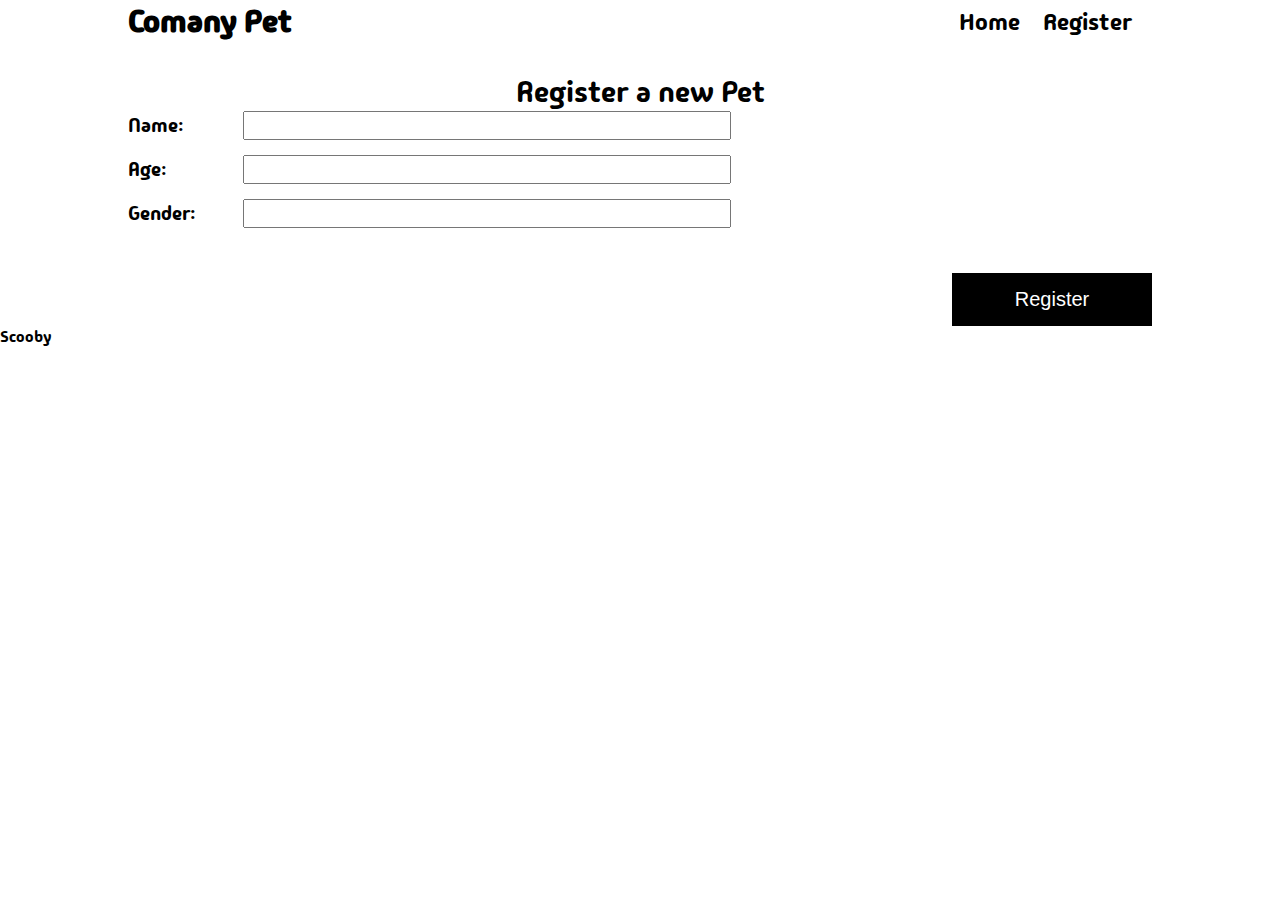
==== register.html @ 96490996 "setting up PetSalon" ====
<!DOCTYPE html>
<html lang="en">
<head>
    <!DOCTYPE html>
<html lang="en">
<head>
    <meta charset="UTF-8">
    <meta name="viewport" content="width=device-width, initial-scale=1.0">
    <link rel="stylesheet" href="./styles/main.css">
    <link rel="preconnect" href="https://fonts.googleapis.com">
    <link rel="preconnect" href="https://fonts.gstatic.com" crossorigin>
    <link href="https://fonts.googleapis.com/css2?family=Madimi+One&family=Protest+Riot&display=swap" rel="stylesheet">
    <title>Document</title>
</head>
<body>
    <header>
        <div class="container flex-container margin-b30">
            <h1>Comany Pet</h1>
            <nav>
                <a href="index.html">Home</a>
                <a href="register.html">Register</a>
            </nav>
    </header>
    <main class="container">
        <h2 class="secondary-text centered-text">Register a new Pet</h2>
        <div class="input-control">
            <label>Name:</label>
            <input type="text" id="txtName">
        </div>
        <div class="input-control">
            <label>Age:</label>
            <input type="number" id="txtAge">
        </div>
        <div class="input-control">
            <label>Gender:</label>
            <input type="text" id="txtGender">
        </div>
        <div class="btn-container">
            <button class="btn" onclick="register();">Register</button>
        </div>
    </main>
    <div id="petList"></div>
    <!--creata a form-->
    <script src="./script/display.js"></script>
    <script src="./script/register.js"></script>
</body>
</html>
---- styles/main.css ----
/*Global*/
*{
    margin: 0;
    pad: 0;
}
body{
    font-family: "Madimi One";
}
img{
    width: 30rem;
}
a{
    text-decoration: none;
}
h3{
    margin-top: 1rem;
    font-weight: 100;
}
/*Utilities*/
.container{
    width: 80%;
    margin-left: auto;
    margin-right: auto;
}
.flex-container{
    display: flex;
    justify-content: space-between;
    align-items: center;
}
.margin-b30{
    margin-bottom: 30px;
}
.margin-b80{
    margin-bottom: 80px;
}
.cont-img{
    display: flex;
    flex-direction: row;
    
}
.main-text{
    font-weight: 400;
    font-size: 50px;
    line-height: 1;
    letter-spacing: 3px;
}
.secondary-text{
    font-weight: 300;
    font-size: 30px;
}
.normal-text{
    font-size: 18px;
    line-height: 1.3;
    font-weight: 100;
}
.centered-text{
    text-align: center;
}
.btn{
    display: block;
    width: 200px;
    background-color: black;
    color: white;
    padding: 15px;
    text-align: center;
    margin-top: 30px;
    font-size: 20px;   
    border: none;
}
/*header*/
.site-header{
    background-color: rgb(144, 227, 250);
}
.site-header h1{
    font-weight: 300;
    font-size: 40px;
}
.header-text{
    width: 40%;
}
.header-img{
    width: 50%;
}
nav a{
    color: black;
    font-weight: 300;
    font-size: 24px;
    margin-right: 20px;
}
/*main*/
main{
    margin-top: 1rem;
    color: black;
    margin-left: 7.9rem;
}

.input-control{
    margin-bottom: 15px;
}
.input-control label{
    display: inline-block;
    font-size: 20px;
    width: 7rem;

}
.input-control input{
    font-size: 20px;
    width: 30rem;
}
.btn-container{
    display: flex;
    justify-content: flex-end;
}
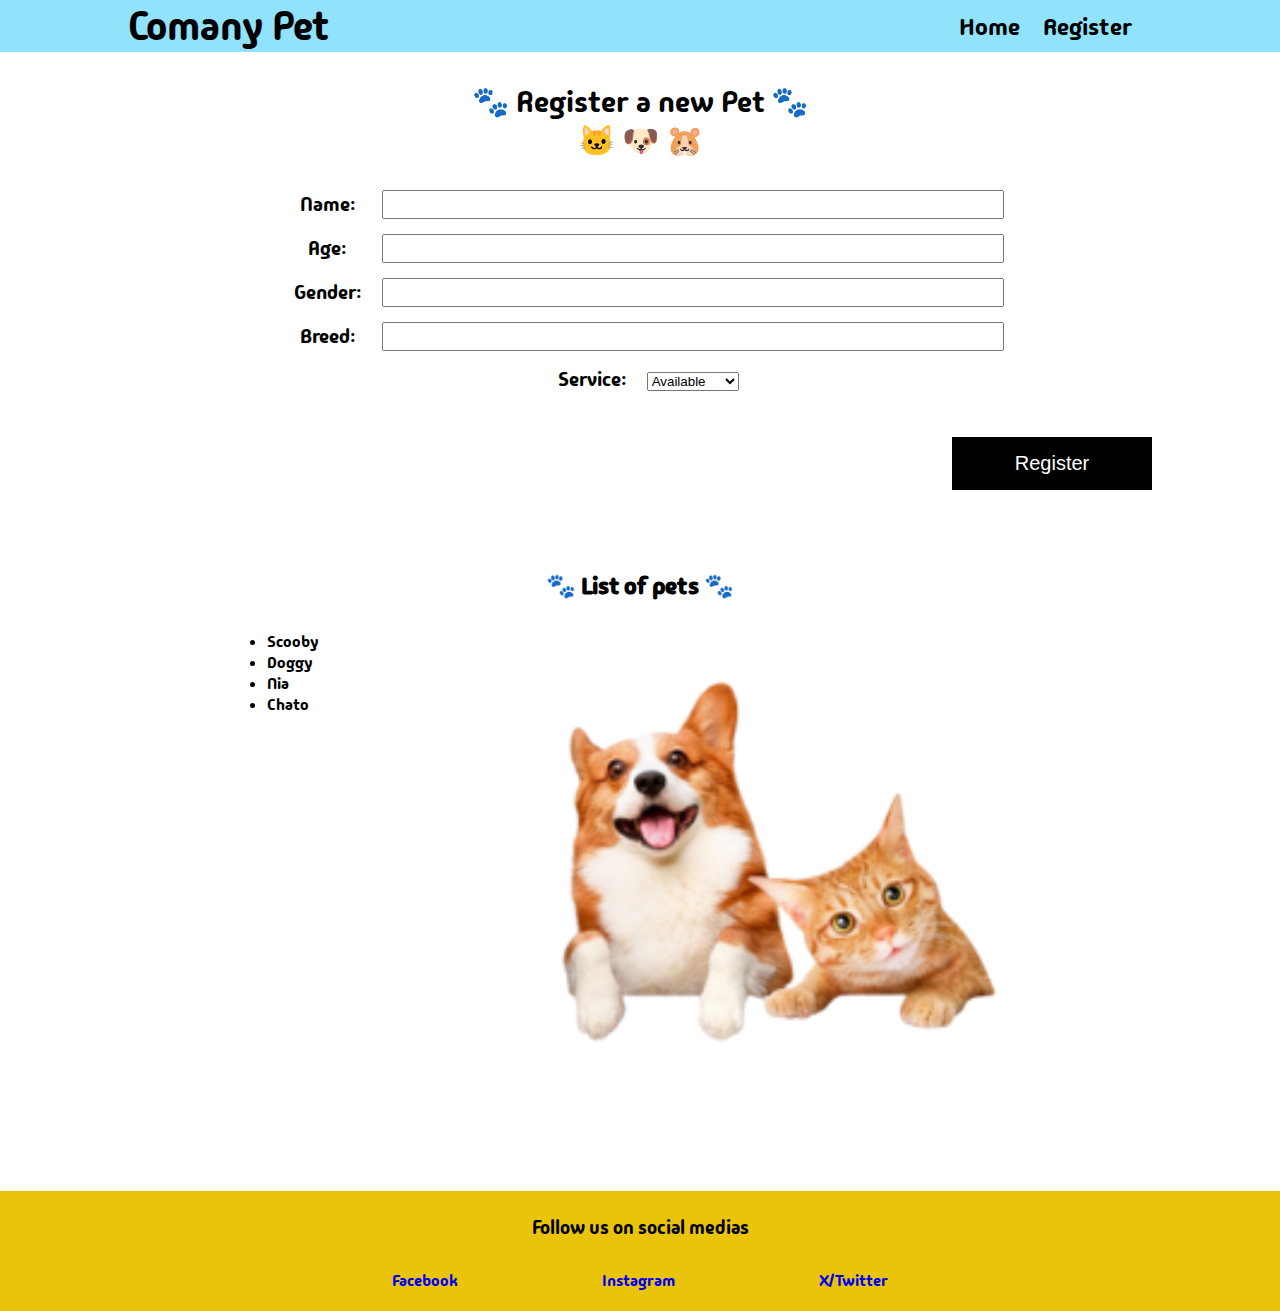
==== commit d3946677: "registation" ====
--- a/register.html
+++ b/register.html
@@ -10,10 +10,10 @@
     <link rel="preconnect" href="https://fonts.googleapis.com">
     <link rel="preconnect" href="https://fonts.gstatic.com" crossorigin>
     <link href="https://fonts.googleapis.com/css2?family=Madimi+One&family=Protest+Riot&display=swap" rel="stylesheet">
-    <title>Document</title>
+    <title>Register</title>
 </head>
 <body>
-    <header>
+    <header class="site-header">
         <div class="container flex-container margin-b30">
             <h1>Comany Pet</h1>
             <nav>
@@ -21,27 +21,57 @@
                 <a href="register.html">Register</a>
             </nav>
     </header>
+
     <main class="container">
-        <h2 class="secondary-text centered-text">Register a new Pet</h2>
-        <div class="input-control">
-            <label>Name:</label>
-            <input type="text" id="txtName">
-        </div>
-        <div class="input-control">
-            <label>Age:</label>
-            <input type="number" id="txtAge">
-        </div>
-        <div class="input-control">
-            <label>Gender:</label>
-            <input type="text" id="txtGender">
-        </div>
-        <div class="btn-container">
-            <button class="btn" onclick="register();">Register</button>
+        <h2 class="secondary-text centered-text">🐾 Register a new Pet 🐾</h2>
+        <h2 class="secondary-text centered-text margin-b30">🐱  🐶  🐹</h2>
+        <div class="centered-text">
+            <div class="input-control">
+                <label>Name:</label>
+                <input type="text" id="txtName">
+            </div>
+            <div class="input-control">
+                <label>Age:</label>
+                <input type="number" id="txtAge">
+            </div>
+            <div class="input-control">
+                <label>Gender:</label>
+                <input type="text" id="txtGender">
+            </div>
+            <div class="input-control">
+                <label>Breed:</label>
+                <input type="text" id="txtBreed">
+            </div>
+            <div class="input-control">
+                <label>Service:</label>
+                <select name="cars" id="cars">
+                    <option value="Available">Available</option>
+                    <option value="Unavailable">Unavailable</option>
+                </select>
+            </div>
+            <div class="btn-container margin-b80">
+                <button class="btn" onclick="register();">Register</button>
+            </div>
         </div>
     </main>
-    <div id="petList"></div>
+    
+    <h2 class="centered-text margin-b30">🐾 List of pets 🐾</h2>
+    <div class="petList">
+        <div id="petList"></div>
+        <img src="img/pets.png">
+    </div>
+
     <!--creata a form-->
     <script src="./script/display.js"></script>
     <script src="./script/register.js"></script>
+
+    <footer class="footer-container">
+        <h3 class="margin-b30 centered-text">Follow us on social medias</h3>
+        <div class="footer-social">
+            <a href="#">Facebook</a>
+            <a href="#">Instagram</a>
+            <a href="#">X/Twitter</a>
+        </div>
+    </footer>
 </body>
 </html>--- a/styles/main.css
+++ b/styles/main.css
@@ -94,20 +94,46 @@
     margin-left: 7.9rem;
 }
 
+/*register*/
 .input-control{
     margin-bottom: 15px;
 }
 .input-control label{
     display: inline-block;
     font-size: 20px;
-    width: 7rem;
-
+    width: 10%;
 }
 .input-control input{
     font-size: 20px;
-    width: 30rem;
+    width: 60%;
 }
 .btn-container{
     display: flex;
     justify-content: flex-end;
+}
+.petList{
+    margin-left: 10rem;
+    margin-right: 10rem;
+    display: flex;
+    flex-direction: row;
+    justify-content: space-around;
+}
+.petList img{
+    width: 30rem;
+}
+/*footer*/
+footer{
+    margin-top: 5rem;
+    background-color: rgb(234, 196, 11);
+}
+.footer-container{
+    height: 7rem;
+    padding-top: .5rem;
+    padding-left: 20rem;
+    padding-right: 20rem;
+}
+.footer-social{
+    display: flex;
+    flex-direction: row;
+    justify-content: space-around;
 }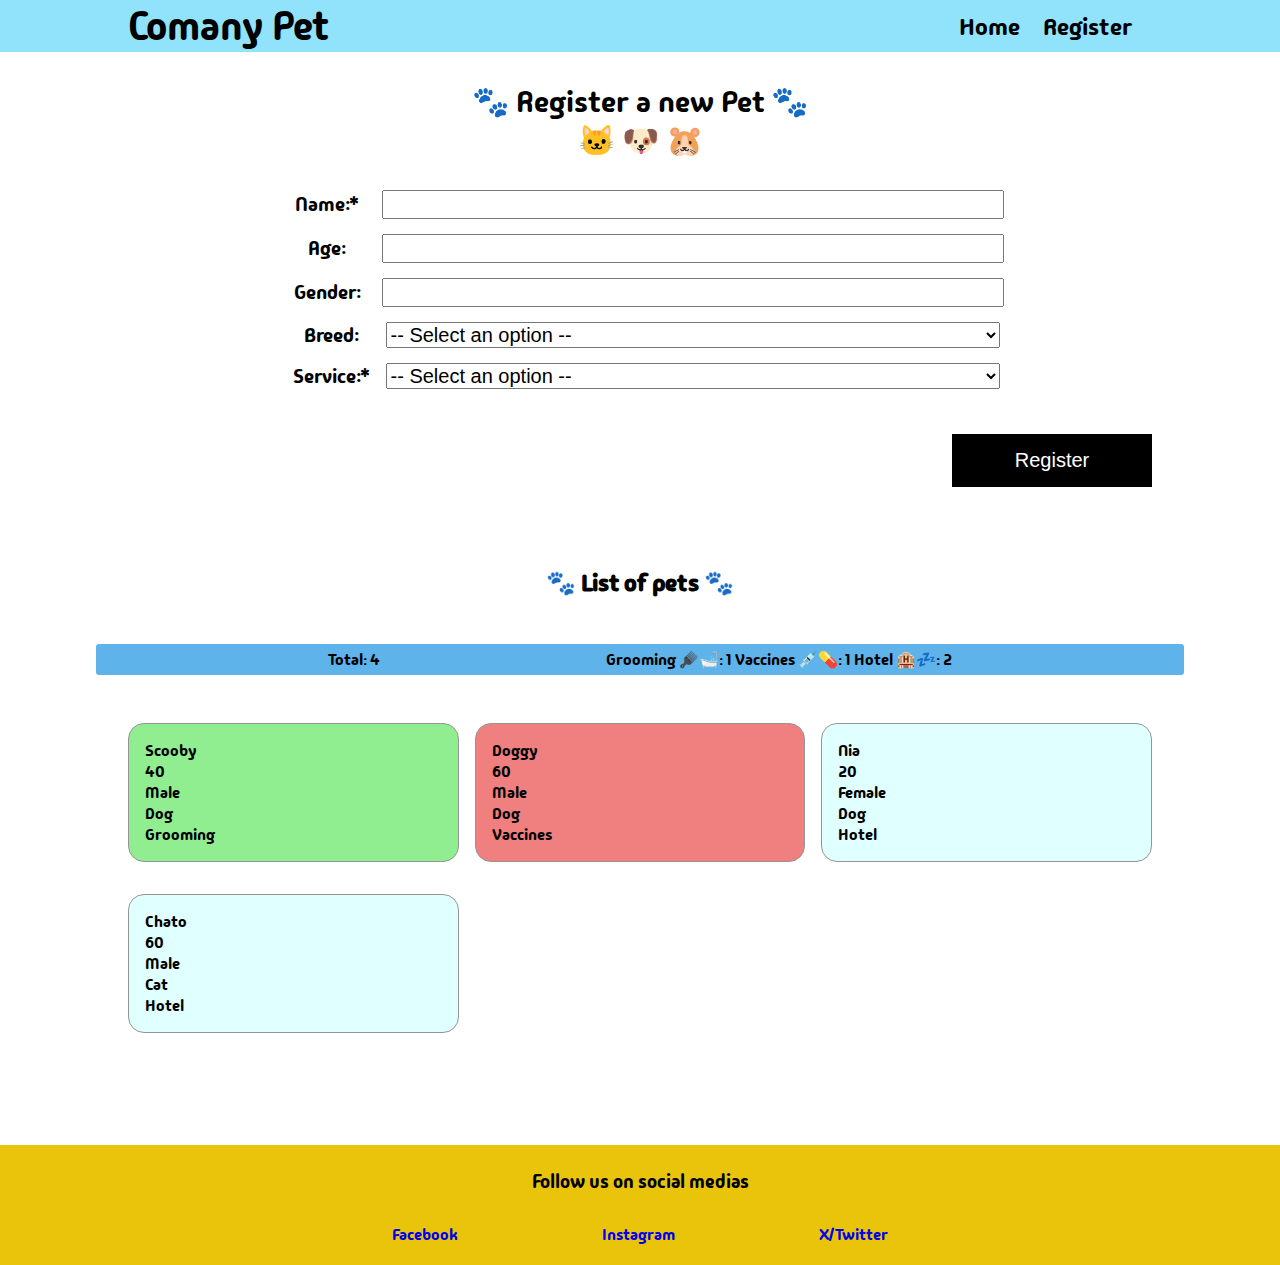
==== commit eeaeee05: "part2" ====
--- a/register.html
+++ b/register.html
@@ -27,7 +27,7 @@
         <h2 class="secondary-text centered-text margin-b30">🐱  🐶  🐹</h2>
         <div class="centered-text">
             <div class="input-control">
-                <label>Name:</label>
+                <label>Name:*</label>
                 <input type="text" id="txtName">
             </div>
             <div class="input-control">
@@ -40,13 +40,21 @@
             </div>
             <div class="input-control">
                 <label>Breed:</label>
-                <input type="text" id="txtBreed">
+                <select id="txtBreed">
+                    <option value="" selected disabled>-- Select an option --</option>
+                    <option value="Dog">-- Dog --</option>
+                    <option value="Cat">-- Cat --</option>
+                    <option value="Bird">-- Bird --</option>
+                    <option value="Fish">-- Fish --</option>
+                </select>
             </div>
             <div class="input-control">
-                <label>Service:</label>
-                <select name="cars" id="cars">
-                    <option value="Available">Available</option>
-                    <option value="Unavailable">Unavailable</option>
+                <label>Service:*</label>
+                <select id="txtService">
+                    <option value="" selected disabled>-- Select an option --</option>
+                    <option value="Grooming">-- Grooming --</option>
+                    <option value="Vaccines">-- Vaccines --</option>
+                    <option value="Hotel">-- Hotel --</option>
                 </select>
             </div>
             <div class="btn-container margin-b80">
@@ -56,11 +64,17 @@
     </main>
     
     <h2 class="centered-text margin-b30">🐾 List of pets 🐾</h2>
-    <div class="petList">
-        <div id="petList"></div>
-        <img src="img/pets.png">
+    <div class="petList"></div>
+    <div class="petsInfo">
+        <label>Total: <span id="totalPets"></span></label>
+        <div>
+            <label>Grooming 🪮🛁: <span id="totalGroomings">0</span></label>
+            <label>Vaccines 💉💊: <span id="totalVaccine">0</span></label>
+            <label>Hotel 🏨💤: <span id="totalHotels">0</span></label>
+        </div>
     </div>
-
+    <div class="container" id="pets"></div>
+    
     <!--creata a form-->
     <script src="./script/display.js"></script>
     <script src="./script/register.js"></script>
--- a/styles/main.css
+++ b/styles/main.css
@@ -26,6 +26,14 @@
     display: flex;
     justify-content: space-between;
     align-items: center;
+}
+.grid-container{
+    display: grid;
+    grid-template-columns: 50% 50%;
+    margin: 1rem;
+}
+.grid-container h3{
+    text-align: center;
 }
 .margin-b30{
     margin-bottom: 30px;
@@ -93,7 +101,10 @@
     color: black;
     margin-left: 7.9rem;
 }
-
+/*more about section*/
+.more-about-us{
+    background-color: #dedede;
+}
 /*register*/
 .input-control{
     margin-bottom: 15px;
@@ -103,7 +114,8 @@
     font-size: 20px;
     width: 10%;
 }
-.input-control input{
+.input-control input,
+.input-control select{
     font-size: 20px;
     width: 60%;
 }
@@ -121,6 +133,39 @@
 .petList img{
     width: 30rem;
 }
+.alert-error{
+
+}
+/*pet card*/
+#pets{
+    display: grid;
+    grid-template-columns: repeat(3,1fr);
+    column-gap: 1rem;
+    margin-top: 3rem;
+}
+.petCard{
+    border: 1px solid rgb(149, 149, 149);
+    padding: 1rem;
+    border-radius: 1rem;
+    margin-bottom: 2rem;
+}
+.petsInfo{
+    display: flex;
+    justify-content: space-evenly;
+    background-color: rgb(95, 179, 235);
+    margin: 1rem 6rem;
+    padding: 5px;
+    border-radius: 3px;
+}
+.grooming{
+    background-color: lightgreen;
+}
+.vaccines{
+    background-color: lightcoral;
+}
+.hotel{
+    background-color: lightcyan;
+}
 /*footer*/
 footer{
     margin-top: 5rem;
@@ -136,4 +181,4 @@
     display: flex;
     flex-direction: row;
     justify-content: space-around;
-}+}
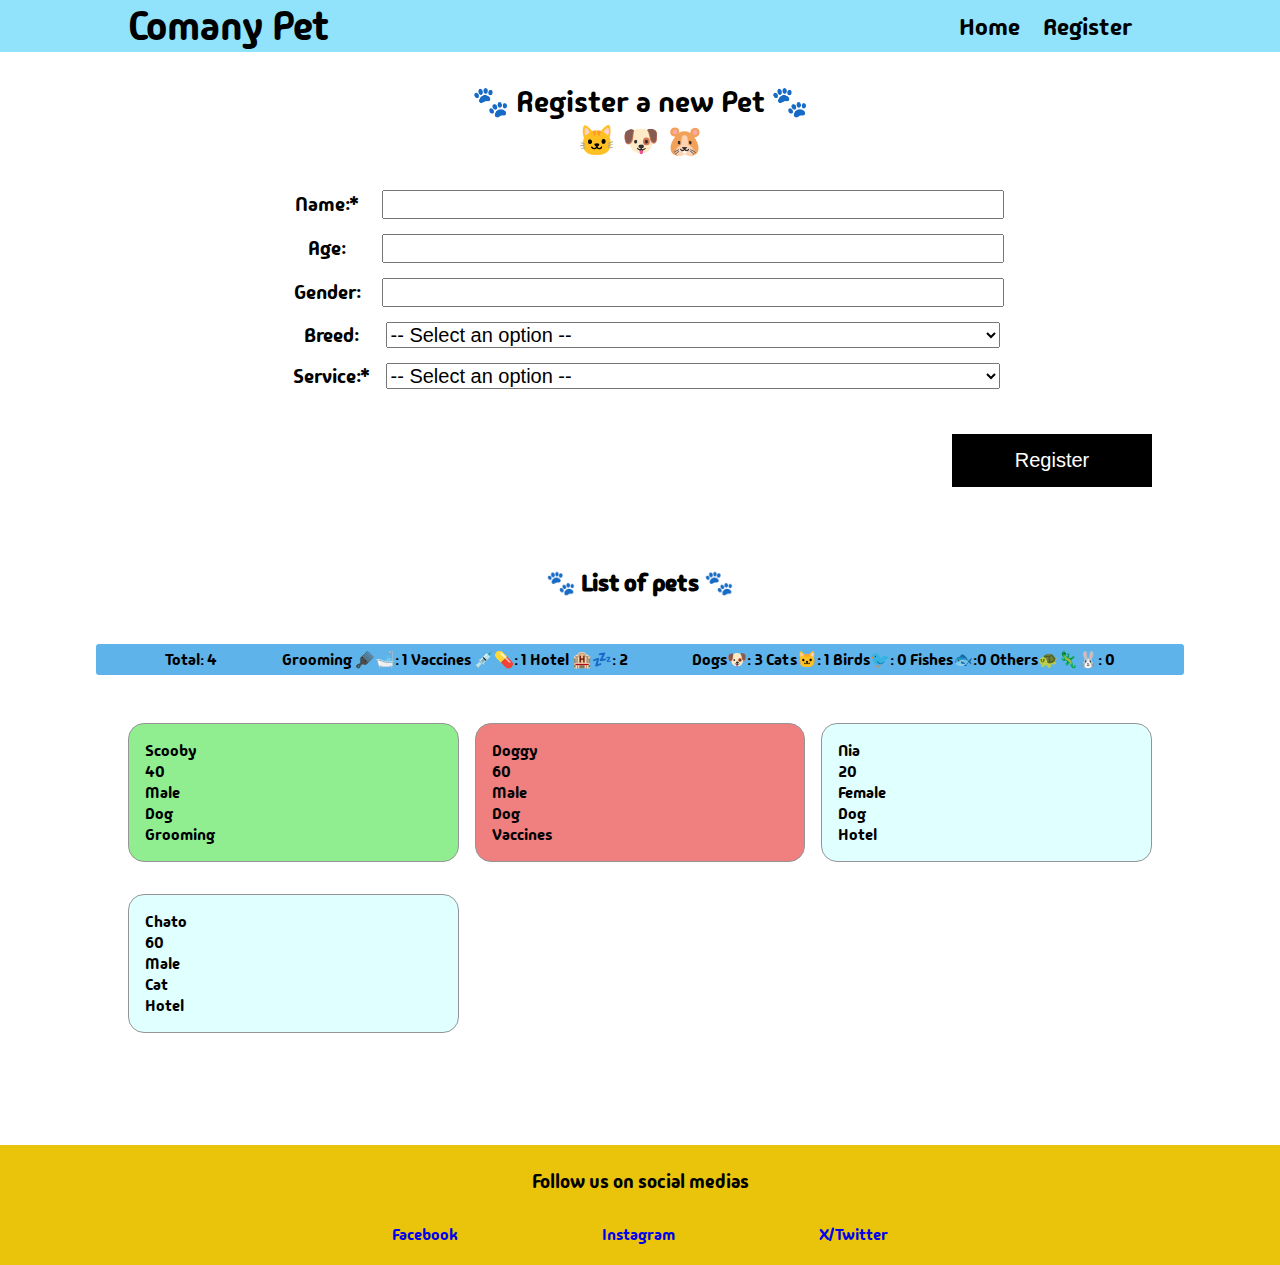
==== commit 6464ceb1: "part3" ====
--- a/register.html
+++ b/register.html
@@ -46,6 +46,7 @@
                     <option value="Cat">-- Cat --</option>
                     <option value="Bird">-- Bird --</option>
                     <option value="Fish">-- Fish --</option>
+                    <option value="Others">-- Others --</option>
                 </select>
             </div>
             <div class="input-control">
@@ -72,6 +73,13 @@
             <label>Vaccines 💉💊: <span id="totalVaccine">0</span></label>
             <label>Hotel 🏨💤: <span id="totalHotels">0</span></label>
         </div>
+        <div>
+            <label>Dogs🐶: <span id="totalDogs">0</span></label>
+            <label>Cats🐱: <span id="totalCats">0</span></label>
+            <label>Birds🐦: <span id="totalBirds">0</span></label>
+            <label>Fishes🐟:<span id="totalFishes">0</span></label>
+            <label>Others🐢🦎🐰: <span id="totalOthers">0</span></label>
+        </div>
     </div>
     <div class="container" id="pets"></div>
     
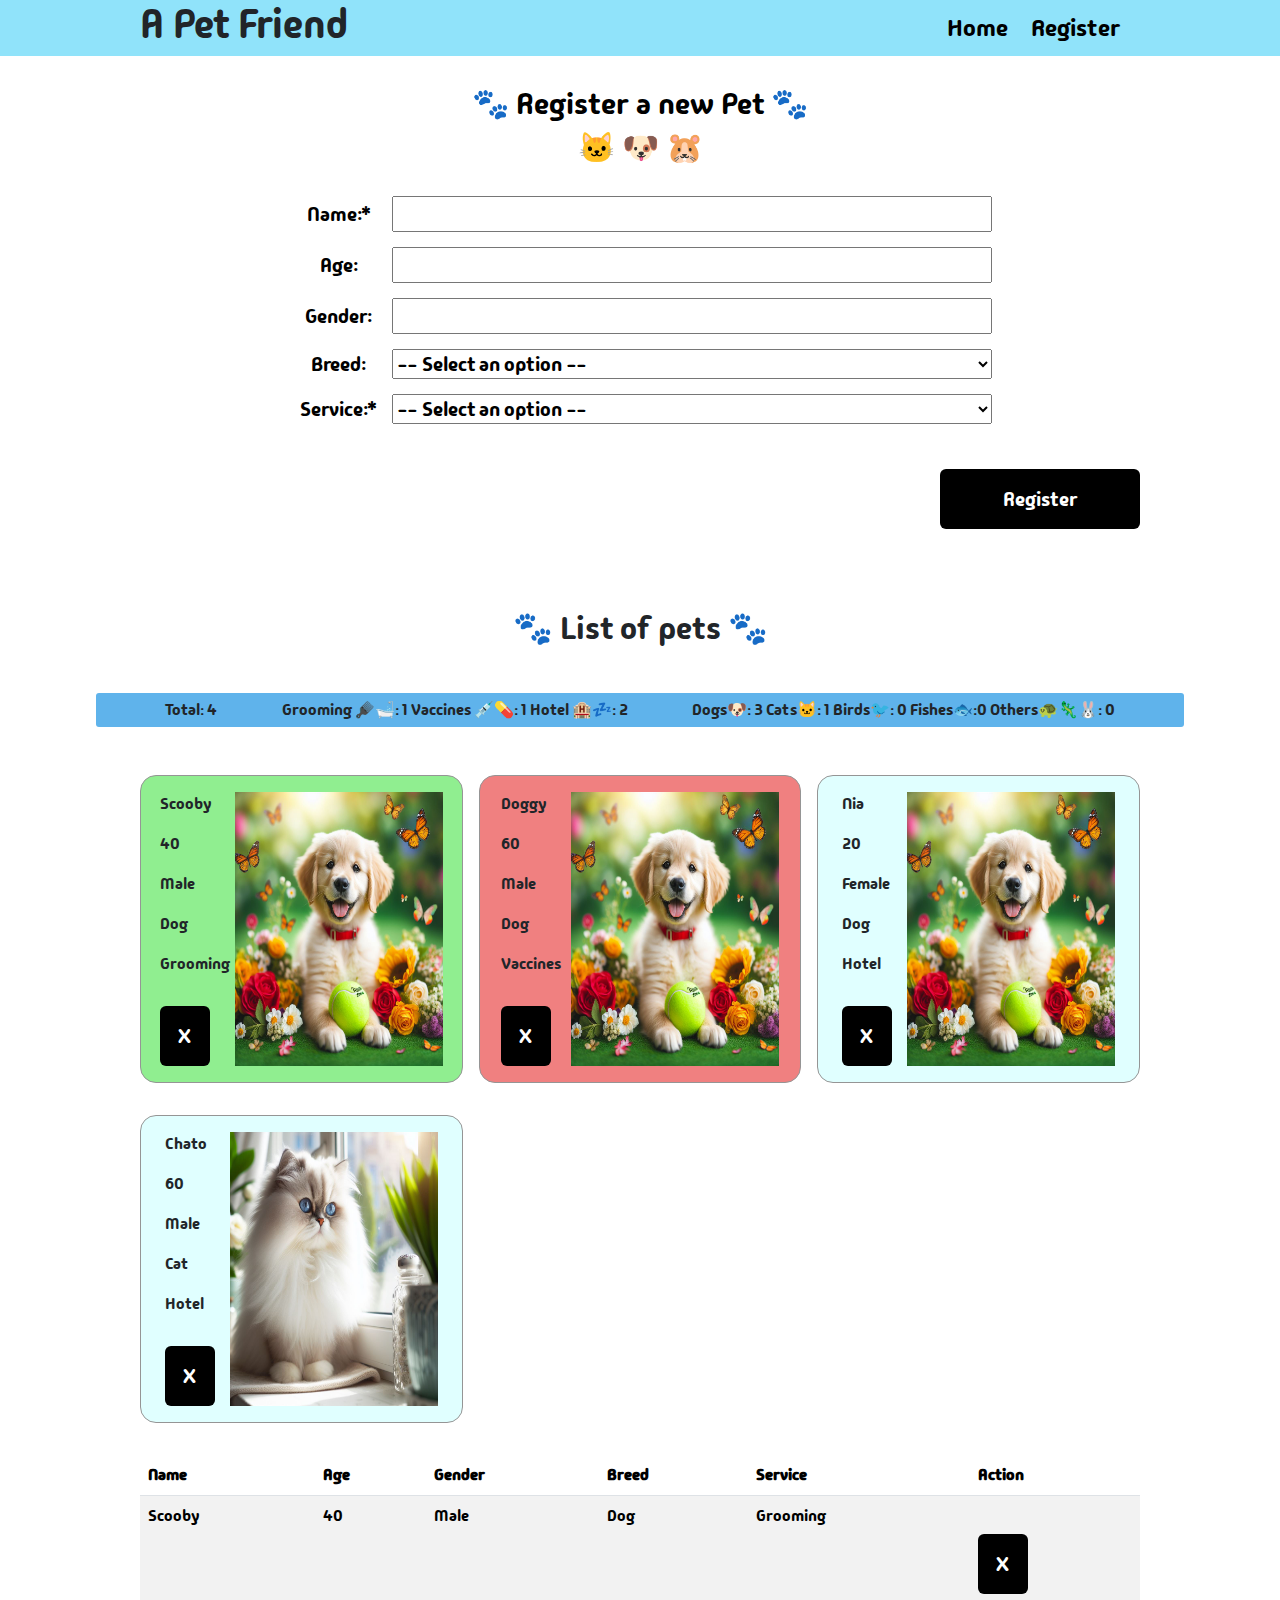
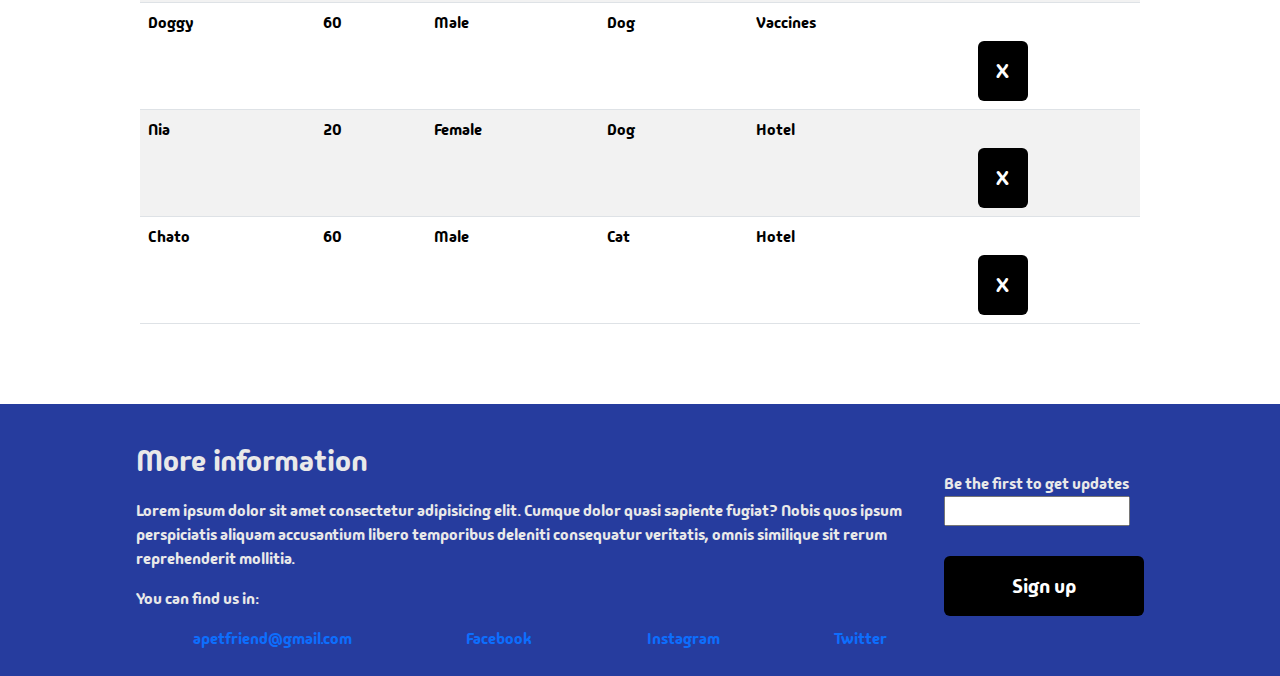
==== commit 2dfa9e19: "FSDI 104- Competency Report" ====
--- a/register.html
+++ b/register.html
@@ -6,6 +6,7 @@
 <head>
     <meta charset="UTF-8">
     <meta name="viewport" content="width=device-width, initial-scale=1.0">
+    <link rel="stylesheet" href="https://cdn.jsdelivr.net/npm/bootstrap@5.3.3/dist/css/bootstrap.min.css">
     <link rel="stylesheet" href="./styles/main.css">
     <link rel="preconnect" href="https://fonts.googleapis.com">
     <link rel="preconnect" href="https://fonts.gstatic.com" crossorigin>
@@ -15,7 +16,7 @@
 <body>
     <header class="site-header">
         <div class="container flex-container margin-b30">
-            <h1>Comany Pet</h1>
+            <h1>A Pet Friend</h1>
             <nav>
                 <a href="index.html">Home</a>
                 <a href="register.html">Register</a>
@@ -59,7 +60,7 @@
                 </select>
             </div>
             <div class="btn-container margin-b80">
-                <button class="btn" onclick="register();">Register</button>
+                <button class="btn btn-success" onclick="register();">Register</button>
             </div>
         </div>
     </main>
@@ -83,16 +84,46 @@
     </div>
     <div class="container" id="pets"></div>
     
+    <div class="container">
+        <table class="table table-striped table-hover">
+            <thead>
+                <tr>
+                    <th>Name</th>
+                    <th>Age</th>
+                    <th>Gender</th>
+                    <th>Breed</th>
+                    <th>Service</th>
+                    <th>Action</th>
+                </tr>
+            </thead>
+            <tbody id="petTable">
+                
+            </tbody>
+        </table>
+    </div>
+
     <!--creata a form-->
     <script src="./script/display.js"></script>
     <script src="./script/register.js"></script>
 
-    <footer class="footer-container">
-        <h3 class="margin-b30 centered-text">Follow us on social medias</h3>
-        <div class="footer-social">
-            <a href="#">Facebook</a>
-            <a href="#">Instagram</a>
-            <a href="#">X/Twitter</a>
+    <footer>
+        <div class="container flex-container footer-container">
+            <div>
+                <p class="secondary-text">More information</p>
+                <p>Lorem ipsum dolor sit amet consectetur adipisicing elit. Cumque dolor quasi sapiente fugiat? Nobis quos ipsum perspiciatis aliquam accusantium libero temporibus deleniti consequatur veritatis, omnis similique sit rerum reprehenderit mollitia.</p>
+                <p>You can find us in:</p>
+                <div class="footer-social">
+                    <a href="#">apetfriend@gmail.com</a>
+                    <a href="#">Facebook</a>
+                    <a href="#">Instagram</a>
+                    <a href="#">Twitter</a>
+                </div>
+            </div>
+            <div>
+                <label>Be the first to get updates</label>
+                <input type="text">
+                <button class="btn btn-success">Sign up</button>
+            </div>
         </div>
     </footer>
 </body>
--- a/styles/main.css
+++ b/styles/main.css
@@ -44,7 +44,6 @@
 .cont-img{
     display: flex;
     flex-direction: row;
-    
 }
 .main-text{
     font-weight: 400;
@@ -75,6 +74,10 @@
     font-size: 20px;   
     border: none;
 }
+.btn-sma{
+    width: 50px;
+    vertical-align: middle;
+}
 /*header*/
 .site-header{
     background-color: rgb(144, 227, 250);
@@ -103,7 +106,12 @@
 }
 /*more about section*/
 .more-about-us{
-    background-color: #dedede;
+    margin-top: 2rem;
+    margin-bottom: .5rem;
+    text-align: center;
+}
+.more-about-us img{
+    width: 15rem;
 }
 /*register*/
 .input-control{
@@ -148,6 +156,12 @@
     padding: 1rem;
     border-radius: 1rem;
     margin-bottom: 2rem;
+    display: flex;
+    flex-direction: row;
+    justify-content: space-around;
+}
+.petCard img{
+    width:13rem;
 }
 .petsInfo{
     display: flex;
@@ -169,16 +183,18 @@
 /*footer*/
 footer{
     margin-top: 5rem;
-    background-color: rgb(234, 196, 11);
+    color: #e9e9e9;
+    background-color: rgb(38, 60, 158);
 }
 .footer-container{
-    height: 7rem;
+    height: 17rem;
     padding-top: .5rem;
-    padding-left: 20rem;
-    padding-right: 20rem;
+    padding-left: .5rem;
+    padding-right: .5rem;
+    justify-content: space-around;
 }
 .footer-social{
     display: flex;
     flex-direction: row;
-    justify-content: space-around;
-}
+    justify-content: space-around; 
+}
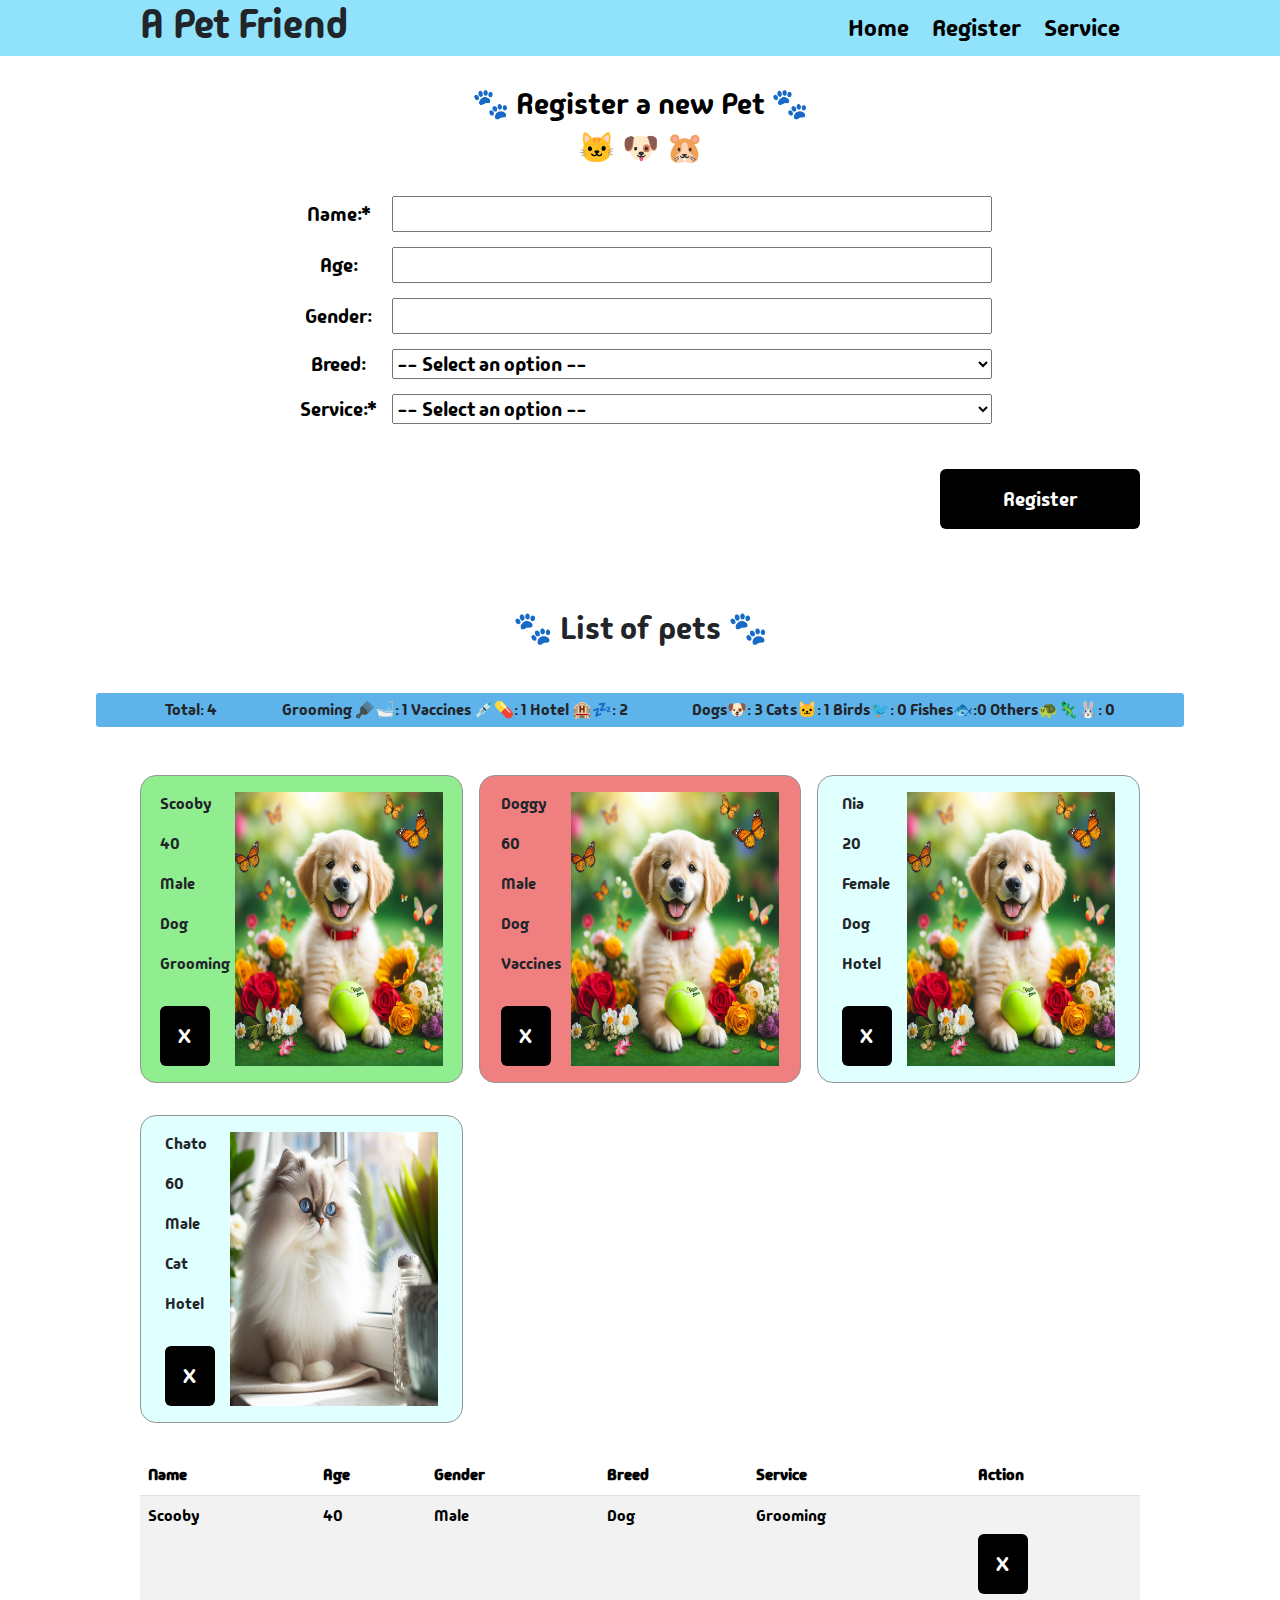
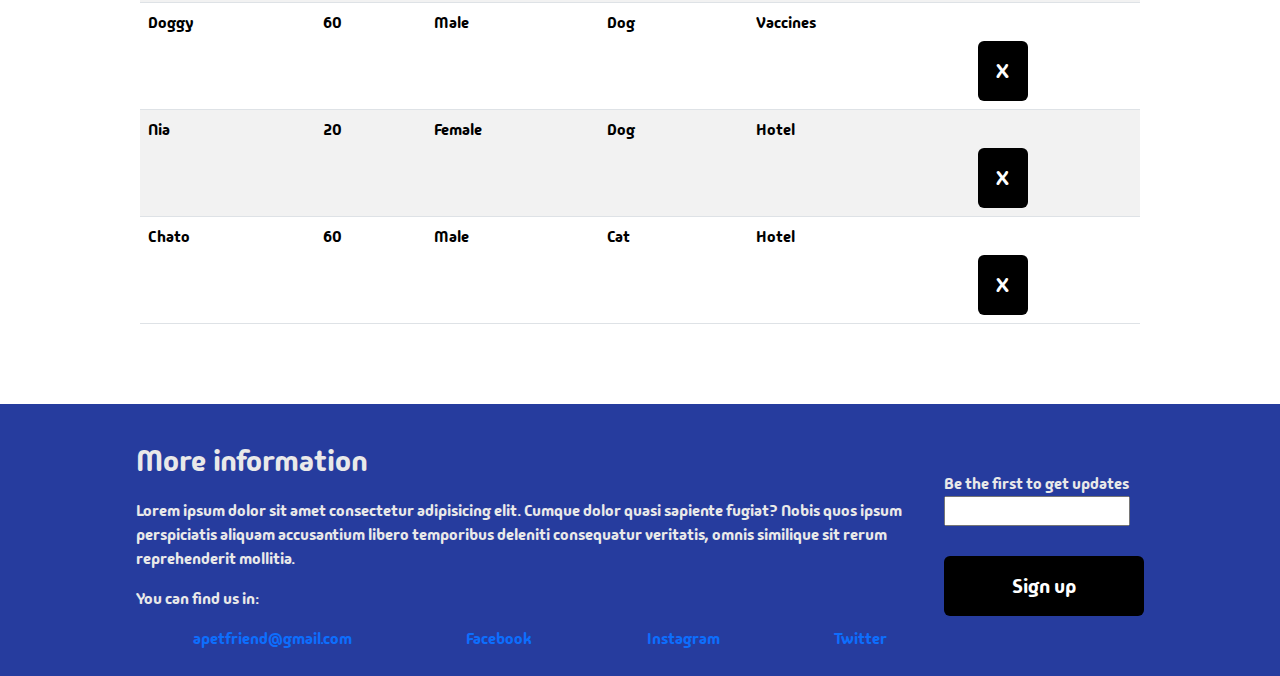
==== commit 03f60be1: "serviceHTML" ====
--- a/register.html
+++ b/register.html
@@ -20,8 +20,14 @@
             <nav>
                 <a href="index.html">Home</a>
                 <a href="register.html">Register</a>
+                <a href="services.html">Service</a>
             </nav>
     </header>
+    
+    <div id="notification" class="notification">
+        <span class="close" id="closeNotification">X</span>
+        <p id="notificationText">This is dynamic text</p>
+    </div>
 
     <main class="container">
         <h2 class="secondary-text centered-text">🐾 Register a new Pet 🐾</h2>
@@ -103,6 +109,9 @@
     </div>
 
     <!--creata a form-->
+    <script src="./script/displayServices.js"></script>
+    <script src="./script/notification.js"></script>
+    <script src="/plugins/jquary.js"></script>
     <script src="./script/display.js"></script>
     <script src="./script/register.js"></script>
 
--- a/styles/main.css
+++ b/styles/main.css
@@ -8,6 +8,9 @@
 }
 img{
     width: 30rem;
+}
+.img-15rem{
+    width: 15rem;
 }
 a{
     text-decoration: none;
@@ -198,3 +201,36 @@
     flex-direction: row;
     justify-content: space-around; 
 }
+.dark{
+    background-color: black;
+    color: white;
+    padding: 10px;
+}
+.notification{
+    display: none;
+    position: fixed;
+    top: 0;
+    right: 0;
+    width: 300px;
+    background-color: black;
+    color: white;
+    font-weight: bold;
+    padding: .5rem;
+}
+li{
+    cursor: pointer;
+}
+.close{
+    cursor: pointer;
+    float: right;
+    font-size: 20px;
+}
+#notificationText{
+    margin: 0;
+}
+.alert-danger{
+    background-color: rgba(179, 0, 0, 0.658);
+}
+.alert-succes{
+    background-color: rgba(5, 169, 5, 0.74);
+}